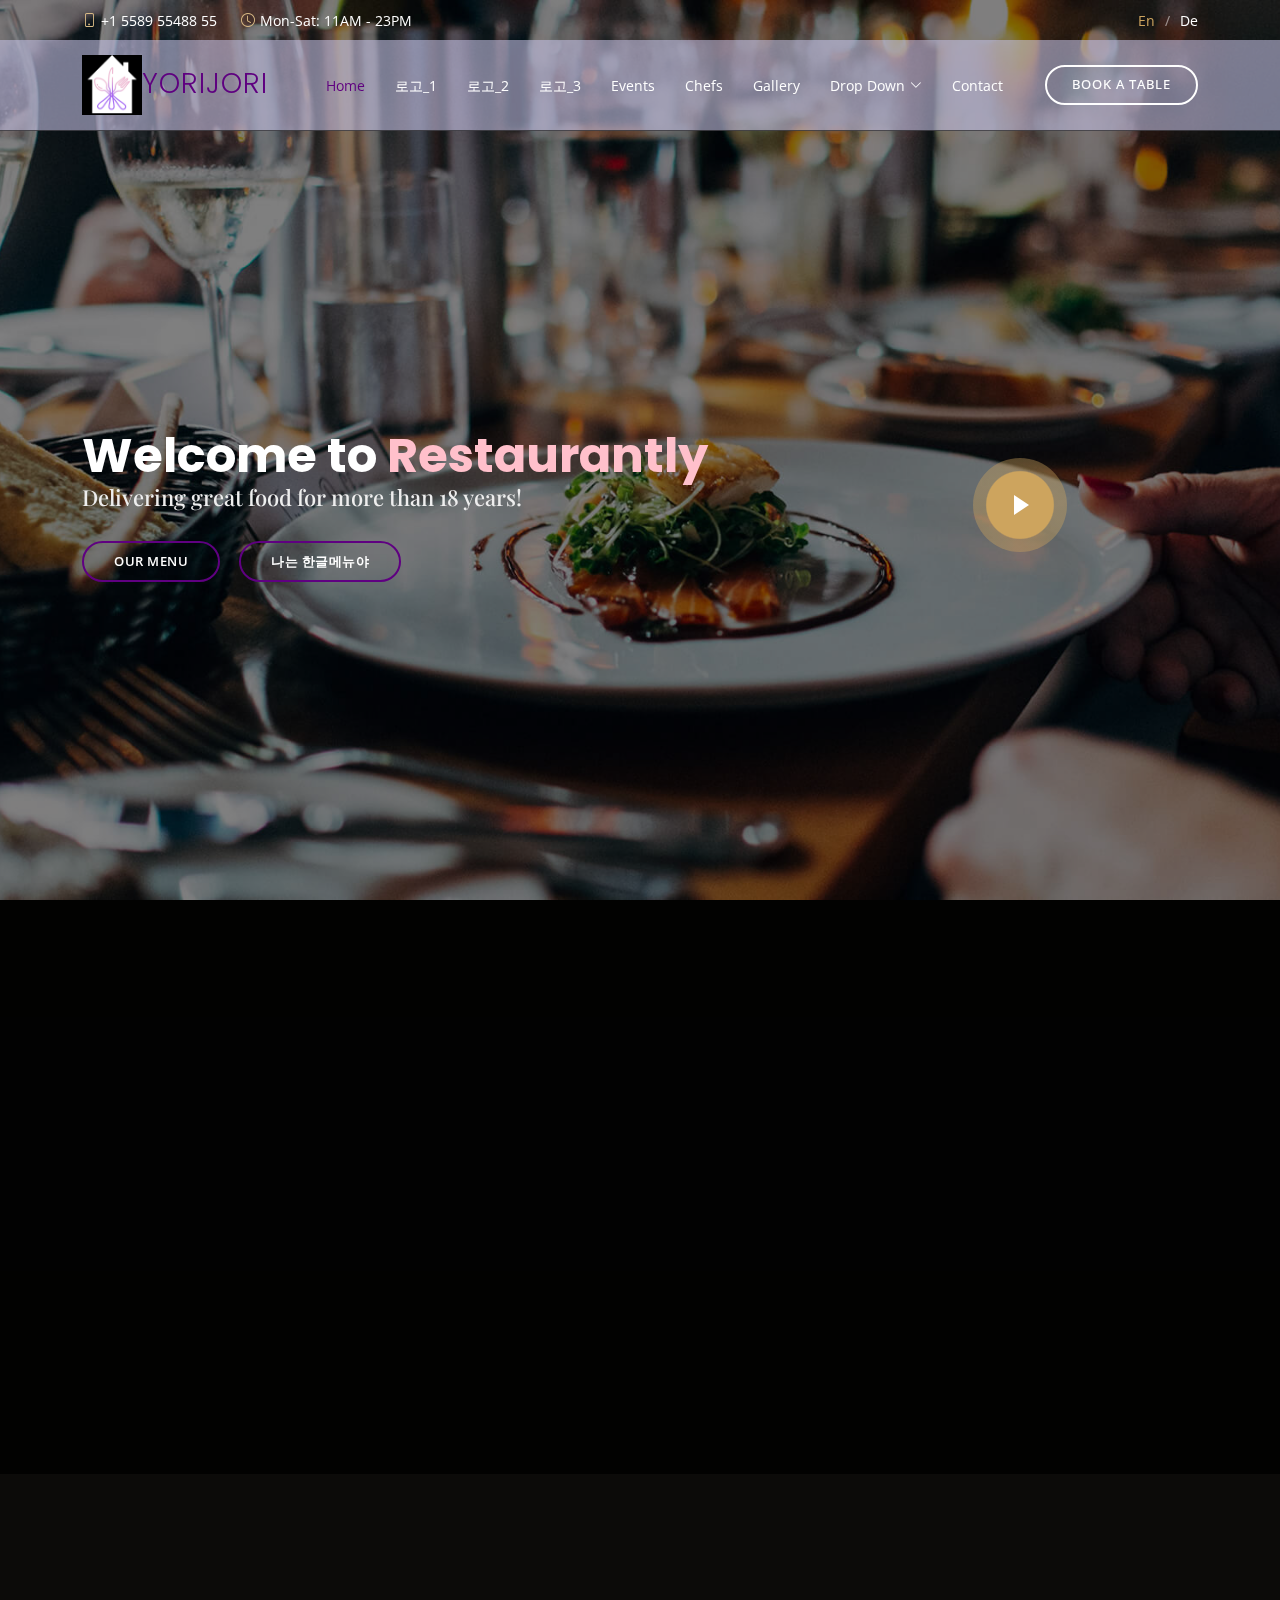
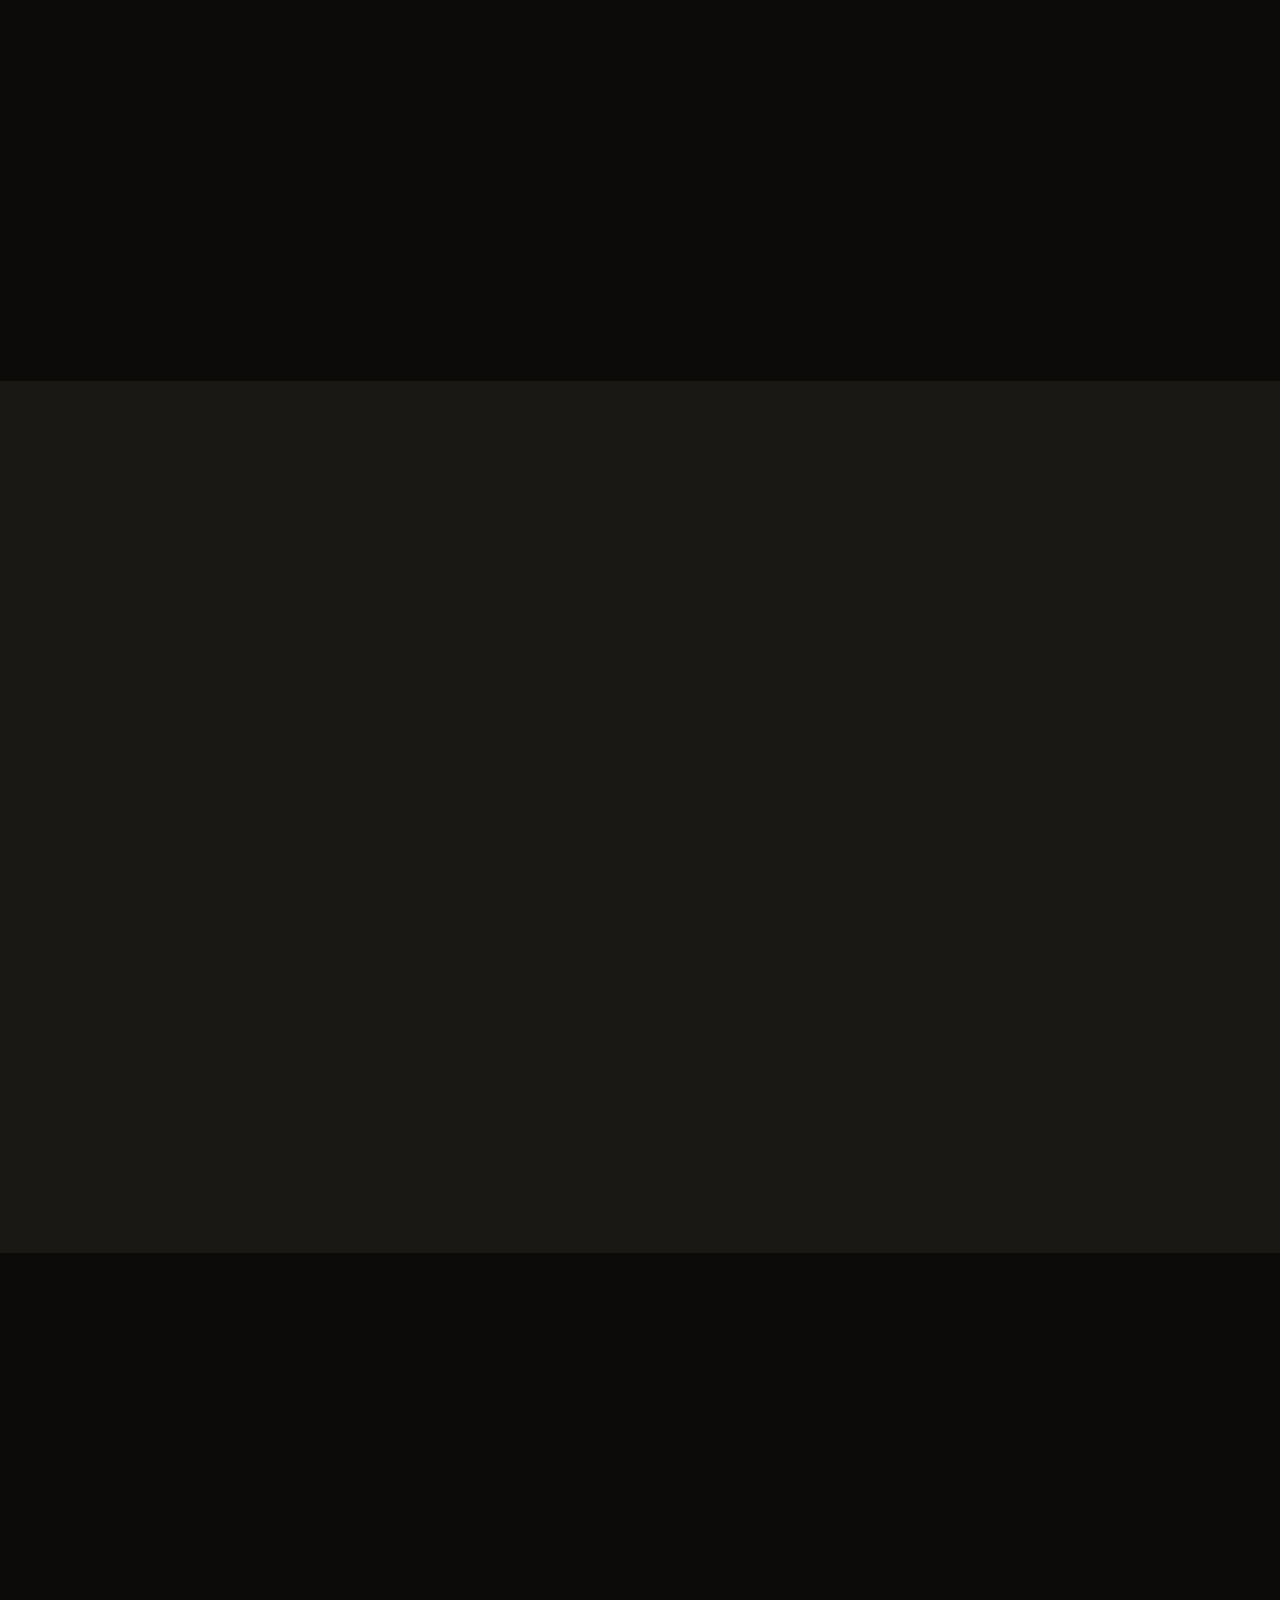
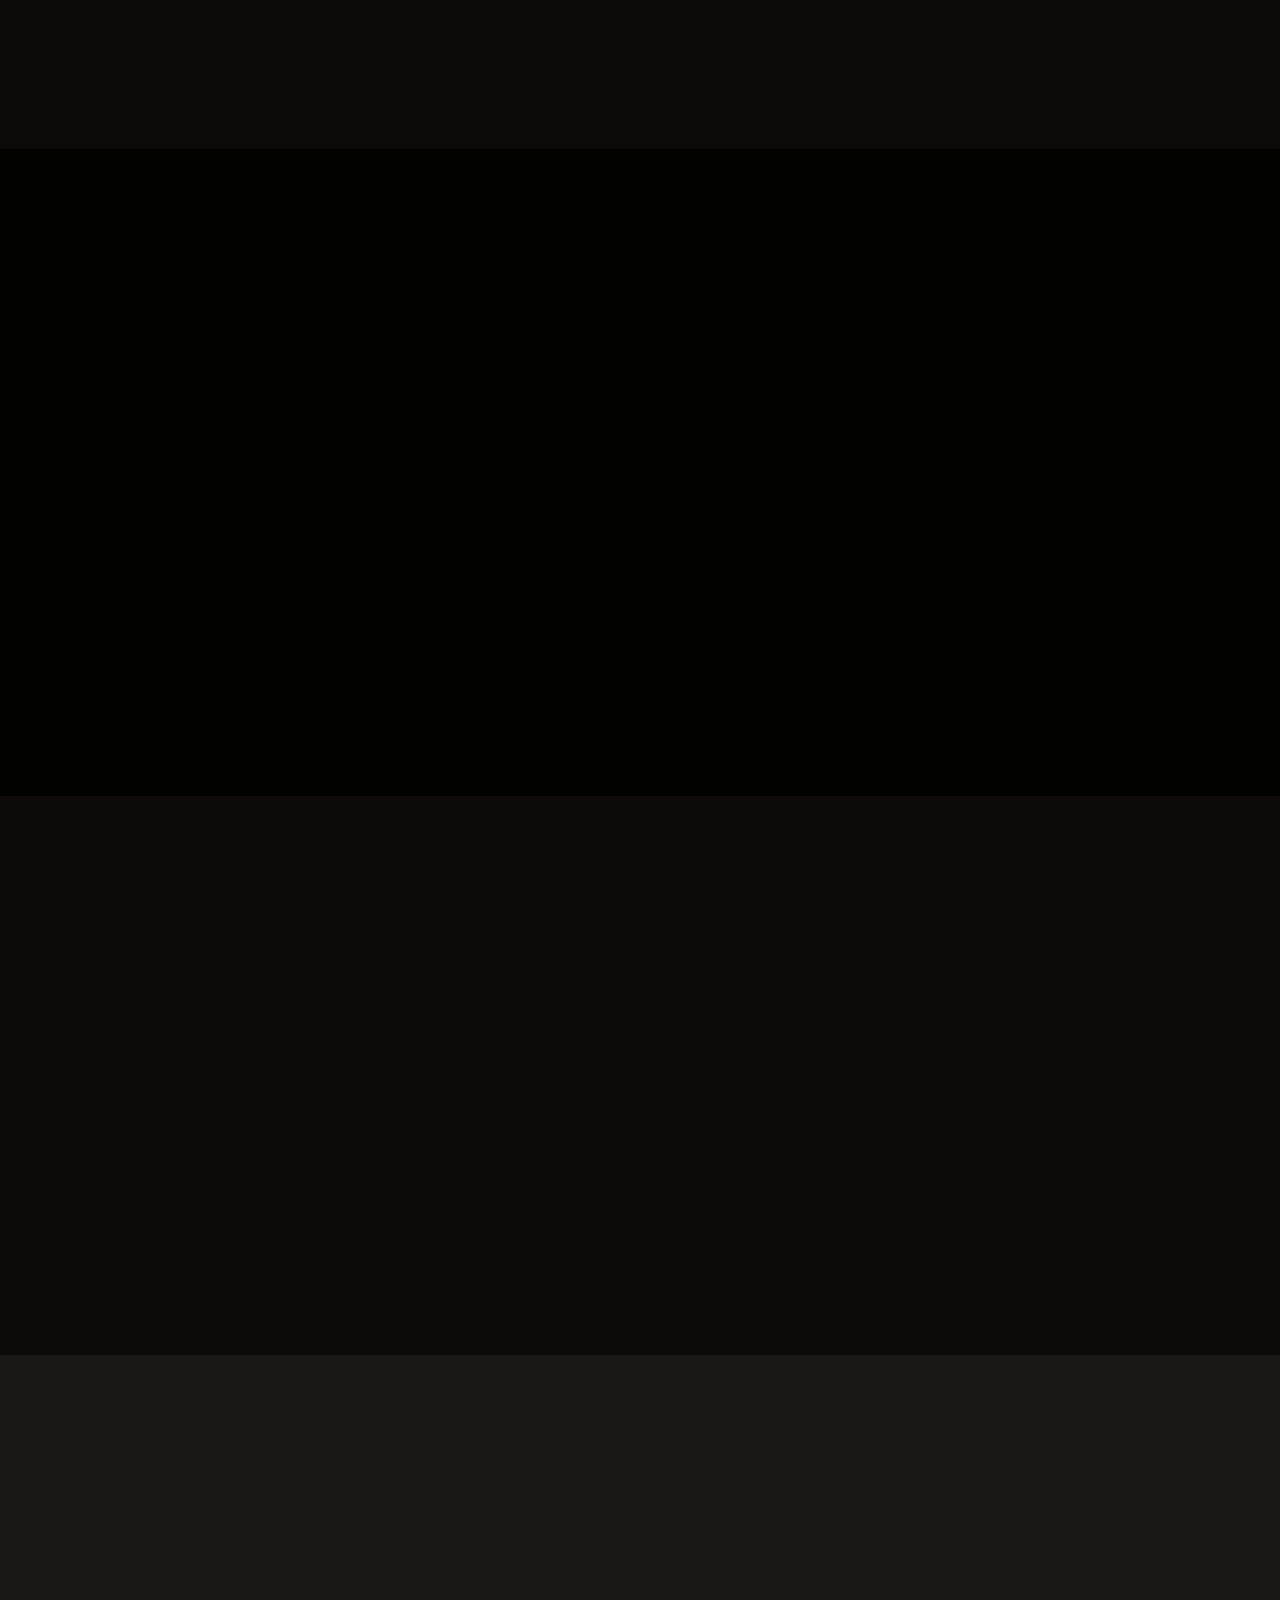
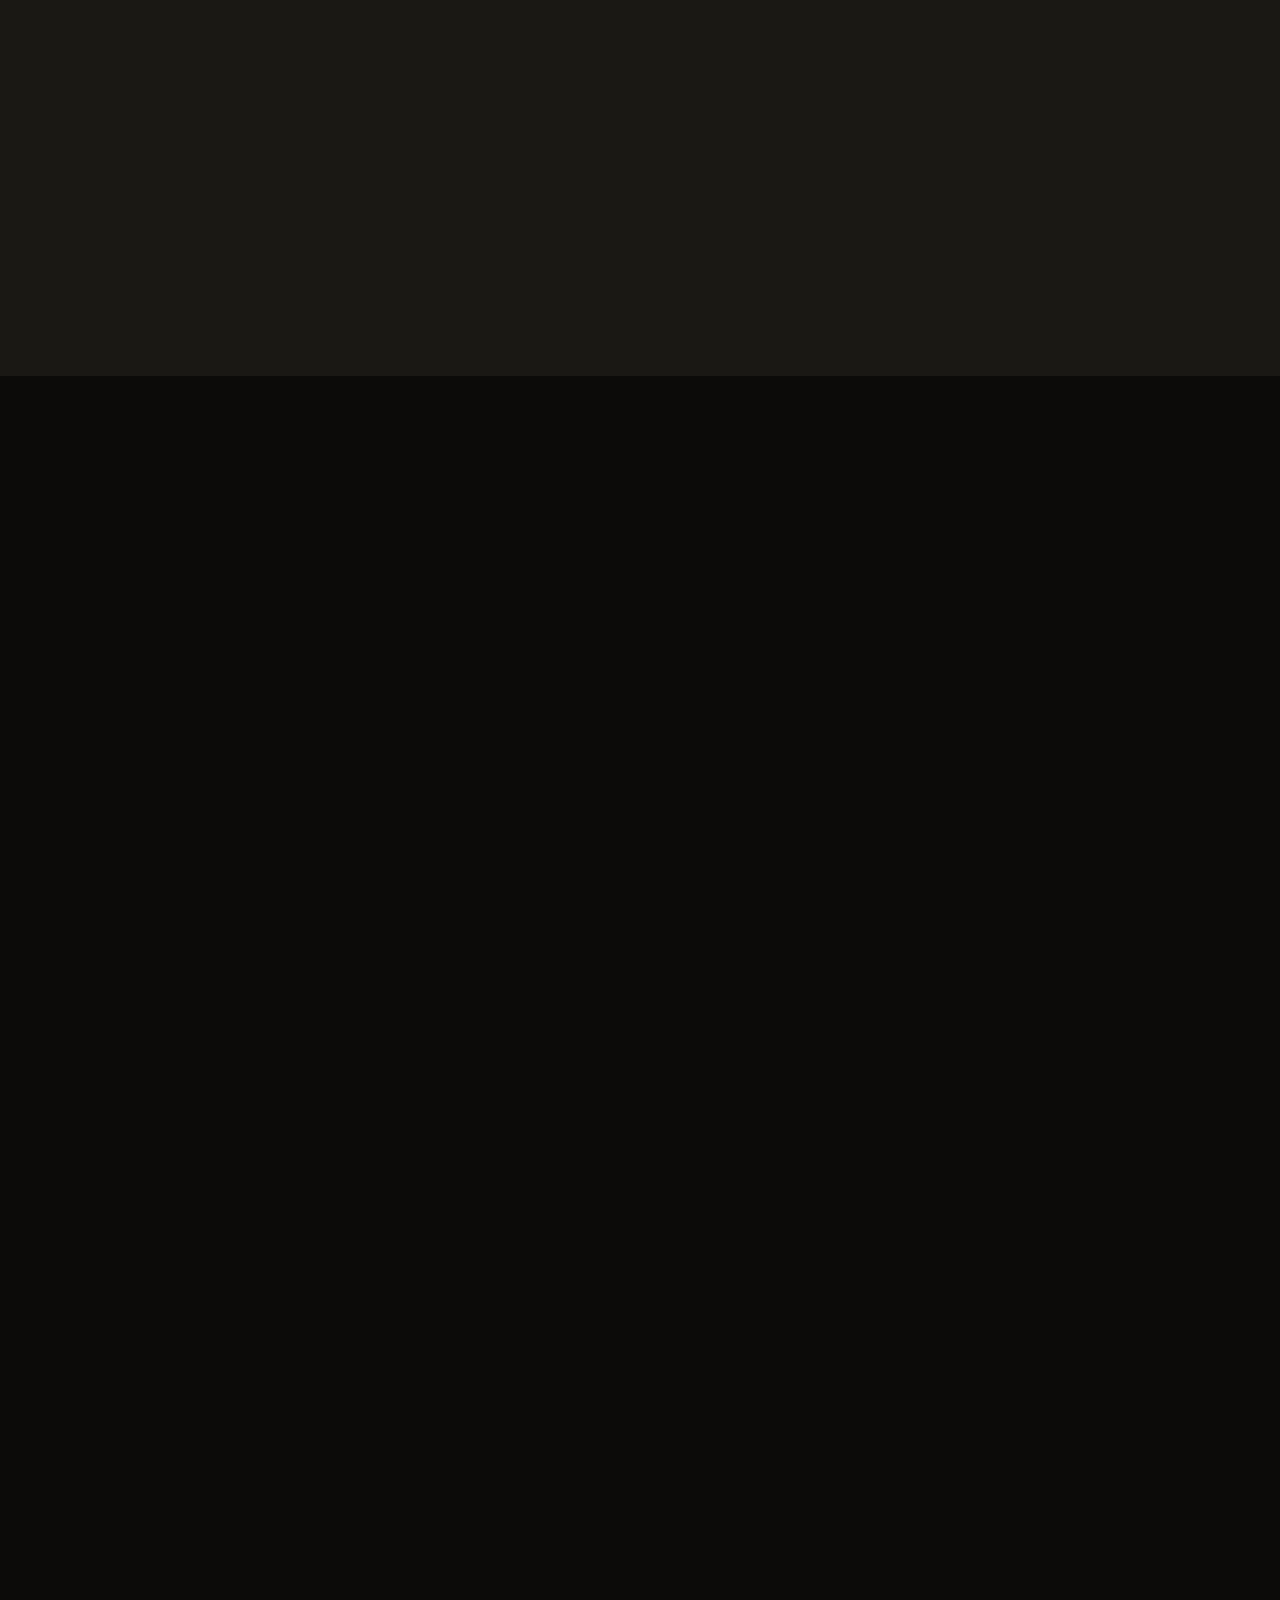
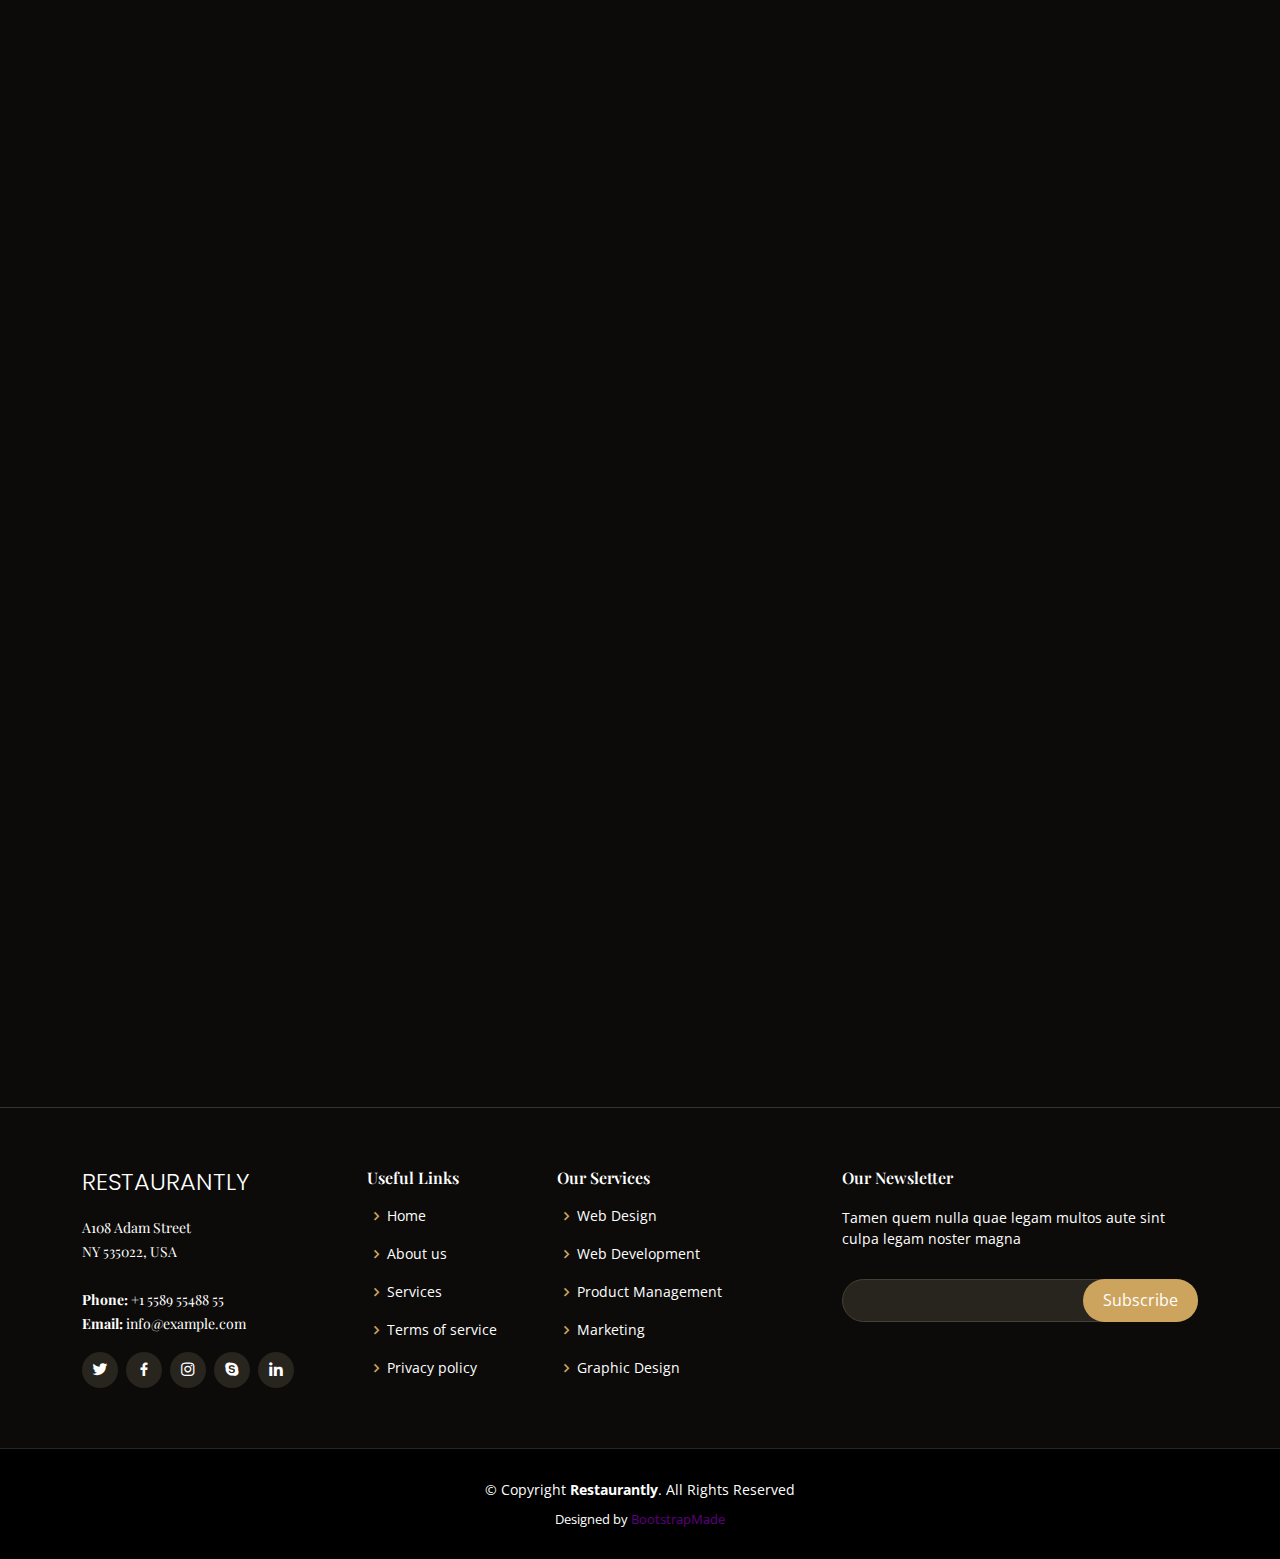
==== logo_1.html @ 39491f39 "logotest" ====
<!DOCTYPE html>
<html lang="en">

<head>
  <meta charset="utf-8">
  <meta content="width=device-width, initial-scale=1.0" name="viewport">

  <title>YORIJORI</title>
  <meta content="" name="description">
  <meta content="" name="keywords">

  <!-- Favicons -->
  <link href="assets/img/favicon.png" rel="icon">
  <link href="assets/img/apple-touch-icon.png" rel="apple-touch-icon">

  <!-- Google Fonts -->
  <link href="https://fonts.googleapis.com/css?family=Open+Sans:300,300i,400,400i,600,600i,700,700i|Playfair+Display:ital,wght@0,400;0,500;0,600;0,700;1,400;1,500;1,600;1,700|Poppins:300,300i,400,400i,500,500i,600,600i,700,700i" rel="stylesheet">

  <!-- Vendor CSS Files -->
  <link href="assets/vendor/animate.css/animate.min.css" rel="stylesheet">
  <link href="assets/vendor/aos/aos.css" rel="stylesheet">
  <link href="assets/vendor/bootstrap/css/bootstrap.min.css" rel="stylesheet">
  <link href="assets/vendor/bootstrap-icons/bootstrap-icons.css" rel="stylesheet">
  <link href="assets/vendor/boxicons/css/boxicons.min.css" rel="stylesheet">
  <link href="assets/vendor/glightbox/css/glightbox.min.css" rel="stylesheet">
  <link href="assets/vendor/swiper/swiper-bundle.min.css" rel="stylesheet">

  <!-- Template Main CSS File -->
  <link href="assets/css/style.css" rel="stylesheet">

  <!-- =======================================================
  * Template Name: Restaurantly - v3.7.0
  * Template URL: https://bootstrapmade.com/restaurantly-restaurant-template/
  * Author: BootstrapMade.com
  * License: https://bootstrapmade.com/license/
  ======================================================== -->
</head>

<body>

  <!-- ======= Top Bar ======= -->
  <div id="topbar" class="d-flex align-items-center fixed-top">
    <div class="container d-flex justify-content-center justify-content-md-between">

      <div class="contact-info d-flex align-items-center">
        <i class="bi bi-phone d-flex align-items-center"><span>+1 5589 55488 55</span></i>
        <i class="bi bi-clock d-flex align-items-center ms-4"><span> Mon-Sat: 11AM - 23PM</span></i>
      </div>

      <div class="languages d-none d-md-flex align-items-center">
        <ul>
          <li>En</li>
          <li><a href="#">De</a></li>
        </ul>
      </div>
    </div>
  </div>

  <!-- ======= Header ======= -->
  <header id="header" class="fixed-top d-flex align-items-cente">
    <div class="container-fluid container-xl d-flex align-items-center justify-content-lg-between">

      <!--<h1 class="logo me-auto me-lg-0"><a href="index.html"><img src="./assets/img/logo.png"  width="60px" height="60px"></a></h1>-->
      <!-- Uncomment below if you prefer to use an image logo -->

      <a href="index.html" class="logo me-auto me-lg-0"><img src="assets/img/logo_1.png" alt="" class="img-fluid" width="60px" height="60px">YORIJORI</a>

      <nav id="navbar" class="navbar order-last order-lg-0">
        <ul>
          <li><a class="nav-link scrollto active" href="#hero">Home</a></li>
          <li><a class="nav-link scrollto" href="./logo_1.html">로고_1</a></li>
          <li><a class="nav-link scrollto" href="./logo_2.html">로고_2</a></li>
          <li><a class="nav-link scrollto" href="./logo_3.html">로고_3</a></li>
          <li><a class="nav-link scrollto" href="#events">Events</a></li>
          <li><a class="nav-link scrollto" href="#chefs">Chefs</a></li>
          <li><a class="nav-link scrollto" href="#gallery">Gallery</a></li>
          <li class="dropdown"><a href="#"><span>Drop Down</span> <i class="bi bi-chevron-down"></i></a>
            <ul>
              <li><a href="#">Drop Down 1</a></li>
              <li class="dropdown"><a href="#"><span>Deep Drop Down</span> <i class="bi bi-chevron-right"></i></a>
                <ul>
                  <li><a href="#">Deep Drop Down 1</a></li>
                  <li><a href="#">Deep Drop Down 2</a></li>
                  <li><a href="#">Deep Drop Down 3</a></li>
                  <li><a href="#">Deep Drop Down 4</a></li>
                  <li><a href="#">Deep Drop Down 5</a></li>
                </ul>
              </li>
              <li><a href="#">Drop Down 2</a></li>
              <li><a href="#">Drop Down 3</a></li>
              <li><a href="#">Drop Down 4</a></li>
            </ul>
          </li>
          <li><a class="nav-link scrollto" href="#contact">Contact</a></li>
        </ul>
        <i class="bi bi-list mobile-nav-toggle"></i>
      </nav><!-- .navbar -->
      <a href="#book-a-table" class="book-a-table-btn scrollto d-none d-lg-flex">Book a table</a>

    </div>
  </header><!-- End Header -->

  <!-- ======= Hero Section ======= -->
  <section id="hero" class="d-flex align-items-center">
    <div class="container position-relative text-center text-lg-start" data-aos="zoom-in" data-aos-delay="100">
      <div class="row">
        <div class="col-lg-8">
          <h1>Welcome to <span>Restaurantly</span></h1>
          <h2>Delivering great food for more than 18 years!</h2>

          <div class="btns">
            <a href="#menu" class="btn-menu animated fadeInUp scrollto">Our Menu</a>
            <a href="#book-a-table" class="btn-book animated fadeInUp scrollto">나는 한글메뉴야</a>
          </div>
        </div>
        <div class="col-lg-4 d-flex align-items-center justify-content-center position-relative" data-aos="zoom-in" data-aos-delay="200">
          <a href="https://www.youtube.com/watch?v=u6BOC7CDUTQ" class="glightbox play-btn"></a>
        </div>

      </div>
    </div>
  </section><!-- End Hero -->

  <main id="main">

    <!-- ======= About Section ======= -->
    <section id="about" class="about">
      <div class="container" data-aos="fade-up">

        <div class="row">
          <div class="col-lg-6 order-1 order-lg-2" data-aos="zoom-in" data-aos-delay="100">
            <div class="about-img">
              <img src="assets/img/about.jpg" alt="">
            </div>
          </div>
          <div class="col-lg-6 pt-4 pt-lg-0 order-2 order-lg-1 content">
            <h3>Voluptatem dignissimos provident quasi corporis voluptates sit assumenda.</h3>
            <p class="fst-italic">
              Lorem ipsum dolor sit amet, consectetur adipiscing elit, sed do eiusmod tempor incididunt ut labore et dolore
              magna aliqua.
            </p>
            <ul>
              <li><i class="bi bi-check-circle"></i> Ullamco laboris nisi ut aliquip ex ea commodo consequat.</li>
              <li><i class="bi bi-check-circle"></i> Duis aute irure dolor in reprehenderit in voluptate velit.</li>
              <li><i class="bi bi-check-circle"></i> Ullamco laboris nisi ut aliquip ex ea commodo consequat. Duis aute irure dolor in reprehenderit in voluptate trideta storacalaperda mastiro dolore eu fugiat nulla pariatur.</li>
            </ul>
            <p>
              Ullamco laboris nisi ut aliquip ex ea commodo consequat. Duis aute irure dolor in reprehenderit in voluptate
              velit esse cillum dolore eu fugiat nulla pariatur. Excepteur sint occaecat cupidatat non proident, sunt in
              culpa qui officia deserunt mollit anim id est laborum
            </p>
          </div>
        </div>

      </div>
    </section><!-- End About Section -->

    <!-- ======= Why Us Section ======= -->
    <section id="why-us" class="why-us">
      <div class="container" data-aos="fade-up">

        <div class="section-title">
          <h2>Why Us</h2>
          <p>Why Choose Our Restaurant</p>
        </div>

        <div class="row">

          <div class="col-lg-4">
            <div class="box" data-aos="zoom-in" data-aos-delay="100">
              <span>01</span>
              <h4>Lorem Ipsum</h4>
              <p>Ulamco laboris nisi ut aliquip ex ea commodo consequat. Et consectetur ducimus vero placeat</p>
            </div>
          </div>

          <div class="col-lg-4 mt-4 mt-lg-0">
            <div class="box" data-aos="zoom-in" data-aos-delay="200">
              <span>02</span>
              <h4>Repellat Nihil</h4>
              <p>Dolorem est fugiat occaecati voluptate velit esse. Dicta veritatis dolor quod et vel dire leno para dest</p>
            </div>
          </div>

          <div class="col-lg-4 mt-4 mt-lg-0">
            <div class="box" data-aos="zoom-in" data-aos-delay="300">
              <span>03</span>
              <h4> Ad ad velit qui</h4>
              <p>Molestiae officiis omnis illo asperiores. Aut doloribus vitae sunt debitis quo vel nam quis</p>
            </div>
          </div>

        </div>

      </div>
    </section><!-- End Why Us Section -->

    <!-- ======= Menu Section ======= -->
    <section id="menu" class="menu section-bg">
      <div class="container" data-aos="fade-up">

        <div class="section-title">
          <h2>Menu</h2>
          <p>Check Our Tasty Menu</p>
        </div>

        <div class="row" data-aos="fade-up" data-aos-delay="100">
          <div class="col-lg-12 d-flex justify-content-center">
            <ul id="menu-flters">
              <li data-filter="*" class="filter-active">All</li>
              <li data-filter=".filter-starters">Starters</li>
              <li data-filter=".filter-salads">Salads</li>
              <li data-filter=".filter-specialty">Specialty</li>
            </ul>
          </div>
        </div>

        <div class="row menu-container" data-aos="fade-up" data-aos-delay="200">

          <div class="col-lg-6 menu-item filter-starters">
            <img src="assets/img/menu/lobster-bisque.jpg" class="menu-img" alt="">
            <div class="menu-content">
              <a href="#">Lobster Bisque</a><span>$5.95</span>
            </div>
            <div class="menu-ingredients">
              Lorem, deren, trataro, filede, nerada
            </div>
          </div>

          <div class="col-lg-6 menu-item filter-specialty">
            <img src="assets/img/menu/bread-barrel.jpg" class="menu-img" alt="">
            <div class="menu-content">
              <a href="#">Bread Barrel</a><span>$6.95</span>
            </div>
            <div class="menu-ingredients">
              Lorem, deren, trataro, filede, nerada
            </div>
          </div>

          <div class="col-lg-6 menu-item filter-starters">
            <img src="assets/img/menu/cake.jpg" class="menu-img" alt="">
            <div class="menu-content">
              <a href="#">Crab Cake</a><span>$7.95</span>
            </div>
            <div class="menu-ingredients">
              A delicate crab cake served on a toasted roll with lettuce and tartar sauce
            </div>
          </div>

          <div class="col-lg-6 menu-item filter-salads">
            <img src="assets/img/menu/caesar.jpg" class="menu-img" alt="">
            <div class="menu-content">
              <a href="#">Caesar Selections</a><span>$8.95</span>
            </div>
            <div class="menu-ingredients">
              Lorem, deren, trataro, filede, nerada
            </div>
          </div>

          <div class="col-lg-6 menu-item filter-specialty">
            <img src="assets/img/menu/tuscan-grilled.jpg" class="menu-img" alt="">
            <div class="menu-content">
              <a href="#">Tuscan Grilled</a><span>$9.95</span>
            </div>
            <div class="menu-ingredients">
              Grilled chicken with provolone, artichoke hearts, and roasted red pesto
            </div>
          </div>

          <div class="col-lg-6 menu-item filter-starters">
            <img src="assets/img/menu/mozzarella.jpg" class="menu-img" alt="">
            <div class="menu-content">
              <a href="#">Mozzarella Stick</a><span>$4.95</span>
            </div>
            <div class="menu-ingredients">
              Lorem, deren, trataro, filede, nerada
            </div>
          </div>

          <div class="col-lg-6 menu-item filter-salads">
            <img src="assets/img/menu/greek-salad.jpg" class="menu-img" alt="">
            <div class="menu-content">
              <a href="#">Greek Salad</a><span>$9.95</span>
            </div>
            <div class="menu-ingredients">
              Fresh spinach, crisp romaine, tomatoes, and Greek olives
            </div>
          </div>

          <div class="col-lg-6 menu-item filter-salads">
            <img src="assets/img/menu/spinach-salad.jpg" class="menu-img" alt="">
            <div class="menu-content">
              <a href="#">Spinach Salad</a><span>$9.95</span>
            </div>
            <div class="menu-ingredients">
              Fresh spinach with mushrooms, hard boiled egg, and warm bacon vinaigrette
            </div>
          </div>

          <div class="col-lg-6 menu-item filter-specialty">
            <img src="assets/img/menu/lobster-roll.jpg" class="menu-img" alt="">
            <div class="menu-content">
              <a href="#">Lobster Roll</a><span>$12.95</span>
            </div>
            <div class="menu-ingredients">
              Plump lobster meat, mayo and crisp lettuce on a toasted bulky roll
            </div>
          </div>

        </div>

      </div>
    </section><!-- End Menu Section -->

    <!-- ======= Specials Section ======= -->
    <section id="specials" class="specials">
      <div class="container" data-aos="fade-up">

        <div class="section-title">
          <h2>Specials</h2>
          <p>Check Our Specials</p>
        </div>

        <div class="row" data-aos="fade-up" data-aos-delay="100">
          <div class="col-lg-3">
            <ul class="nav nav-tabs flex-column">
              <li class="nav-item">
                <a class="nav-link active show" data-bs-toggle="tab" href="#tab-1">Modi sit est</a>
              </li>
              <li class="nav-item">
                <a class="nav-link" data-bs-toggle="tab" href="#tab-2">Unde praesentium sed</a>
              </li>
              <li class="nav-item">
                <a class="nav-link" data-bs-toggle="tab" href="#tab-3">Pariatur explicabo vel</a>
              </li>
              <li class="nav-item">
                <a class="nav-link" data-bs-toggle="tab" href="#tab-4">Nostrum qui quasi</a>
              </li>
              <li class="nav-item">
                <a class="nav-link" data-bs-toggle="tab" href="#tab-5">Iusto ut expedita aut</a>
              </li>
            </ul>
          </div>
          <div class="col-lg-9 mt-4 mt-lg-0">
            <div class="tab-content">
              <div class="tab-pane active show" id="tab-1">
                <div class="row">
                  <div class="col-lg-8 details order-2 order-lg-1">
                    <h3>Architecto ut aperiam autem id</h3>
                    <p class="fst-italic">Qui laudantium consequatur laborum sit qui ad sapiente dila parde sonata raqer a videna mareta paulona marka</p>
                    <p>Et nobis maiores eius. Voluptatibus ut enim blanditiis atque harum sint. Laborum eos ipsum ipsa odit magni. Incidunt hic ut molestiae aut qui. Est repellat minima eveniet eius et quis magni nihil. Consequatur dolorem quaerat quos qui similique accusamus nostrum rem vero</p>
                  </div>
                  <div class="col-lg-4 text-center order-1 order-lg-2">
                    <img src="assets/img/specials-1.png" alt="" class="img-fluid">
                  </div>
                </div>
              </div>
              <div class="tab-pane" id="tab-2">
                <div class="row">
                  <div class="col-lg-8 details order-2 order-lg-1">
                    <h3>Et blanditiis nemo veritatis excepturi</h3>
                    <p class="fst-italic">Qui laudantium consequatur laborum sit qui ad sapiente dila parde sonata raqer a videna mareta paulona marka</p>
                    <p>Ea ipsum voluptatem consequatur quis est. Illum error ullam omnis quia et reiciendis sunt sunt est. Non aliquid repellendus itaque accusamus eius et velit ipsa voluptates. Optio nesciunt eaque beatae accusamus lerode pakto madirna desera vafle de nideran pal</p>
                  </div>
                  <div class="col-lg-4 text-center order-1 order-lg-2">
                    <img src="assets/img/specials-2.png" alt="" class="img-fluid">
                  </div>
                </div>
              </div>
              <div class="tab-pane" id="tab-3">
                <div class="row">
                  <div class="col-lg-8 details order-2 order-lg-1">
                    <h3>Impedit facilis occaecati odio neque aperiam sit</h3>
                    <p class="fst-italic">Eos voluptatibus quo. Odio similique illum id quidem non enim fuga. Qui natus non sunt dicta dolor et. In asperiores velit quaerat perferendis aut</p>
                    <p>Iure officiis odit rerum. Harum sequi eum illum corrupti culpa veritatis quisquam. Neque necessitatibus illo rerum eum ut. Commodi ipsam minima molestiae sed laboriosam a iste odio. Earum odit nesciunt fugiat sit ullam. Soluta et harum voluptatem optio quae</p>
                  </div>
                  <div class="col-lg-4 text-center order-1 order-lg-2">
                    <img src="assets/img/specials-3.png" alt="" class="img-fluid">
                  </div>
                </div>
              </div>
              <div class="tab-pane" id="tab-4">
                <div class="row">
                  <div class="col-lg-8 details order-2 order-lg-1">
                    <h3>Fuga dolores inventore laboriosam ut est accusamus laboriosam dolore</h3>
                    <p class="fst-italic">Totam aperiam accusamus. Repellat consequuntur iure voluptas iure porro quis delectus</p>
                    <p>Eaque consequuntur consequuntur libero expedita in voluptas. Nostrum ipsam necessitatibus aliquam fugiat debitis quis velit. Eum ex maxime error in consequatur corporis atque. Eligendi asperiores sed qui veritatis aperiam quia a laborum inventore</p>
                  </div>
                  <div class="col-lg-4 text-center order-1 order-lg-2">
                    <img src="assets/img/specials-4.png" alt="" class="img-fluid">
                  </div>
                </div>
              </div>
              <div class="tab-pane" id="tab-5">
                <div class="row">
                  <div class="col-lg-8 details order-2 order-lg-1">
                    <h3>Est eveniet ipsam sindera pad rone matrelat sando reda</h3>
                    <p class="fst-italic">Omnis blanditiis saepe eos autem qui sunt debitis porro quia.</p>
                    <p>Exercitationem nostrum omnis. Ut reiciendis repudiandae minus. Omnis recusandae ut non quam ut quod eius qui. Ipsum quia odit vero atque qui quibusdam amet. Occaecati sed est sint aut vitae molestiae voluptate vel</p>
                  </div>
                  <div class="col-lg-4 text-center order-1 order-lg-2">
                    <img src="assets/img/specials-5.png" alt="" class="img-fluid">
                  </div>
                </div>
              </div>
            </div>
          </div>
        </div>

      </div>
    </section><!-- End Specials Section -->

    <!-- ======= Events Section ======= -->
    <section id="events" class="events">
      <div class="container" data-aos="fade-up">

        <div class="section-title">
          <h2>Events</h2>
          <p>Organize Your Events in our Restaurant</p>
        </div>

        <div class="events-slider swiper" data-aos="fade-up" data-aos-delay="100">
          <div class="swiper-wrapper">

            <div class="swiper-slide">
              <div class="row event-item">
                <div class="col-lg-6">
                  <img src="assets/img/event-birthday.jpg" class="img-fluid" alt="">
                </div>
                <div class="col-lg-6 pt-4 pt-lg-0 content">
                  <h3>Birthday Parties</h3>
                  <div class="price">
                    <p><span>$189</span></p>
                  </div>
                  <p class="fst-italic">
                    Lorem ipsum dolor sit amet, consectetur adipiscing elit, sed do eiusmod tempor incididunt ut labore et dolore
                    magna aliqua.
                  </p>
                  <ul>
                    <li><i class="bi bi-check-circled"></i> Ullamco laboris nisi ut aliquip ex ea commodo consequat.</li>
                    <li><i class="bi bi-check-circled"></i> Duis aute irure dolor in reprehenderit in voluptate velit.</li>
                    <li><i class="bi bi-check-circled"></i> Ullamco laboris nisi ut aliquip ex ea commodo consequat.</li>
                  </ul>
                  <p>
                    Ullamco laboris nisi ut aliquip ex ea commodo consequat. Duis aute irure dolor in reprehenderit in voluptate
                    velit esse cillum dolore eu fugiat nulla pariatur
                  </p>
                </div>
              </div>
            </div><!-- End testimonial item -->

            <div class="swiper-slide">
              <div class="row event-item">
                <div class="col-lg-6">
                  <img src="assets/img/event-private.jpg" class="img-fluid" alt="">
                </div>
                <div class="col-lg-6 pt-4 pt-lg-0 content">
                  <h3>Private Parties</h3>
                  <div class="price">
                    <p><span>$290</span></p>
                  </div>
                  <p class="fst-italic">
                    Lorem ipsum dolor sit amet, consectetur adipiscing elit, sed do eiusmod tempor incididunt ut labore et dolore
                    magna aliqua.
                  </p>
                  <ul>
                    <li><i class="bi bi-check-circled"></i> Ullamco laboris nisi ut aliquip ex ea commodo consequat.</li>
                    <li><i class="bi bi-check-circled"></i> Duis aute irure dolor in reprehenderit in voluptate velit.</li>
                    <li><i class="bi bi-check-circled"></i> Ullamco laboris nisi ut aliquip ex ea commodo consequat.</li>
                  </ul>
                  <p>
                    Ullamco laboris nisi ut aliquip ex ea commodo consequat. Duis aute irure dolor in reprehenderit in voluptate
                    velit esse cillum dolore eu fugiat nulla pariatur
                  </p>
                </div>
              </div>
            </div><!-- End testimonial item -->

            <div class="swiper-slide">
              <div class="row event-item">
                <div class="col-lg-6">
                  <img src="assets/img/event-custom.jpg" class="img-fluid" alt="">
                </div>
                <div class="col-lg-6 pt-4 pt-lg-0 content">
                  <h3>Custom Parties</h3>
                  <div class="price">
                    <p><span>$99</span></p>
                  </div>
                  <p class="fst-italic">
                    Lorem ipsum dolor sit amet, consectetur adipiscing elit, sed do eiusmod tempor incididunt ut labore et dolore
                    magna aliqua.
                  </p>
                  <ul>
                    <li><i class="bi bi-check-circled"></i> Ullamco laboris nisi ut aliquip ex ea commodo consequat.</li>
                    <li><i class="bi bi-check-circled"></i> Duis aute irure dolor in reprehenderit in voluptate velit.</li>
                    <li><i class="bi bi-check-circled"></i> Ullamco laboris nisi ut aliquip ex ea commodo consequat.</li>
                  </ul>
                  <p>
                    Ullamco laboris nisi ut aliquip ex ea commodo consequat. Duis aute irure dolor in reprehenderit in voluptate
                    velit esse cillum dolore eu fugiat nulla pariatur
                  </p>
                </div>
              </div>
            </div><!-- End testimonial item -->

          </div>
          <div class="swiper-pagination"></div>
        </div>

      </div>
    </section><!-- End Events Section -->

    <!-- ======= Book A Table Section ======= -->
    <section id="book-a-table" class="book-a-table">
      <div class="container" data-aos="fade-up">

        <div class="section-title">
          <h2>Reservation</h2>
          <p>Book a Table</p>
        </div>

        <form action="forms/book-a-table.php" method="post" role="form" class="php-email-form" data-aos="fade-up" data-aos-delay="100">
          <div class="row">
            <div class="col-lg-4 col-md-6 form-group">
              <input type="text" name="name" class="form-control" id="name" placeholder="Your Name" data-rule="minlen:4" data-msg="Please enter at least 4 chars">
              <div class="validate"></div>
            </div>
            <div class="col-lg-4 col-md-6 form-group mt-3 mt-md-0">
              <input type="email" class="form-control" name="email" id="email" placeholder="Your Email" data-rule="email" data-msg="Please enter a valid email">
              <div class="validate"></div>
            </div>
            <div class="col-lg-4 col-md-6 form-group mt-3 mt-md-0">
              <input type="text" class="form-control" name="phone" id="phone" placeholder="Your Phone" data-rule="minlen:4" data-msg="Please enter at least 4 chars">
              <div class="validate"></div>
            </div>
            <div class="col-lg-4 col-md-6 form-group mt-3">
              <input type="text" name="date" class="form-control" id="date" placeholder="Date" data-rule="minlen:4" data-msg="Please enter at least 4 chars">
              <div class="validate"></div>
            </div>
            <div class="col-lg-4 col-md-6 form-group mt-3">
              <input type="text" class="form-control" name="time" id="time" placeholder="Time" data-rule="minlen:4" data-msg="Please enter at least 4 chars">
              <div class="validate"></div>
            </div>
            <div class="col-lg-4 col-md-6 form-group mt-3">
              <input type="number" class="form-control" name="people" id="people" placeholder="# of people" data-rule="minlen:1" data-msg="Please enter at least 1 chars">
              <div class="validate"></div>
            </div>
          </div>
          <div class="form-group mt-3">
            <textarea class="form-control" name="message" rows="5" placeholder="Message"></textarea>
            <div class="validate"></div>
          </div>
          <div class="mb-3">
            <div class="loading">Loading</div>
            <div class="error-message"></div>
            <div class="sent-message">Your booking request was sent. We will call back or send an Email to confirm your reservation. Thank you!</div>
          </div>
          <div class="text-center"><button type="submit">Book a Table</button></div>
        </form>

      </div>
    </section><!-- End Book A Table Section -->

    <!-- ======= Testimonials Section ======= -->
    <section id="testimonials" class="testimonials section-bg">
      <div class="container" data-aos="fade-up">

        <div class="section-title">
          <h2>Testimonials</h2>
          <p>What they're saying about us</p>
        </div>

        <div class="testimonials-slider swiper" data-aos="fade-up" data-aos-delay="100">
          <div class="swiper-wrapper">

            <div class="swiper-slide">
              <div class="testimonial-item">
                <p>
                  <i class="bx bxs-quote-alt-left quote-icon-left"></i>
                  Proin iaculis purus consequat sem cure digni ssim donec porttitora entum suscipit rhoncus. Accusantium quam, ultricies eget id, aliquam eget nibh et. Maecen aliquam, risus at semper.
                  <i class="bx bxs-quote-alt-right quote-icon-right"></i>
                </p>
                <img src="assets/img/testimonials/testimonials-1.jpg" class="testimonial-img" alt="">
                <h3>Saul Goodman</h3>
                <h4>Ceo &amp; Founder</h4>
              </div>
            </div><!-- End testimonial item -->

            <div class="swiper-slide">
              <div class="testimonial-item">
                <p>
                  <i class="bx bxs-quote-alt-left quote-icon-left"></i>
                  Export tempor illum tamen malis malis eram quae irure esse labore quem cillum quid cillum eram malis quorum velit fore eram velit sunt aliqua noster fugiat irure amet legam anim culpa.
                  <i class="bx bxs-quote-alt-right quote-icon-right"></i>
                </p>
                <img src="assets/img/testimonials/testimonials-2.jpg" class="testimonial-img" alt="">
                <h3>Sara Wilsson</h3>
                <h4>Designer</h4>
              </div>
            </div><!-- End testimonial item -->

            <div class="swiper-slide">
              <div class="testimonial-item">
                <p>
                  <i class="bx bxs-quote-alt-left quote-icon-left"></i>
                  Enim nisi quem export duis labore cillum quae magna enim sint quorum nulla quem veniam duis minim tempor labore quem eram duis noster aute amet eram fore quis sint minim.
                  <i class="bx bxs-quote-alt-right quote-icon-right"></i>
                </p>
                <img src="assets/img/testimonials/testimonials-3.jpg" class="testimonial-img" alt="">
                <h3>Jena Karlis</h3>
                <h4>Store Owner</h4>
              </div>
            </div><!-- End testimonial item -->

            <div class="swiper-slide">
              <div class="testimonial-item">
                <p>
                  <i class="bx bxs-quote-alt-left quote-icon-left"></i>
                  Fugiat enim eram quae cillum dolore dolor amet nulla culpa multos export minim fugiat minim velit minim dolor enim duis veniam ipsum anim magna sunt elit fore quem dolore labore illum veniam.
                  <i class="bx bxs-quote-alt-right quote-icon-right"></i>
                </p>
                <img src="assets/img/testimonials/testimonials-4.jpg" class="testimonial-img" alt="">
                <h3>Matt Brandon</h3>
                <h4>Freelancer</h4>
              </div>
            </div><!-- End testimonial item -->

            <div class="swiper-slide">
              <div class="testimonial-item">
                <p>
                  <i class="bx bxs-quote-alt-left quote-icon-left"></i>
                  Quis quorum aliqua sint quem legam fore sunt eram irure aliqua veniam tempor noster veniam enim culpa labore duis sunt culpa nulla illum cillum fugiat legam esse veniam culpa fore nisi cillum quid.
                  <i class="bx bxs-quote-alt-right quote-icon-right"></i>
                </p>
                <img src="assets/img/testimonials/testimonials-5.jpg" class="testimonial-img" alt="">
                <h3>John Larson</h3>
                <h4>Entrepreneur</h4>
              </div>
            </div><!-- End testimonial item -->

          </div>
          <div class="swiper-pagination"></div>
        </div>

      </div>
    </section><!-- End Testimonials Section -->

    <!-- ======= Gallery Section ======= -->
    <section id="gallery" class="gallery">

      <div class="container" data-aos="fade-up">
        <div class="section-title">
          <h2>Gallery</h2>
          <p>Some photos from Our Restaurant</p>
        </div>
      </div>

      <div class="container-fluid" data-aos="fade-up" data-aos-delay="100">

        <div class="row g-0">

          <div class="col-lg-3 col-md-4">
            <div class="gallery-item">
              <a href="assets/img/gallery/gallery-1.jpg" class="gallery-lightbox" data-gall="gallery-item">
                <img src="assets/img/gallery/gallery-1.jpg" alt="" class="img-fluid">
              </a>
            </div>
          </div>

          <div class="col-lg-3 col-md-4">
            <div class="gallery-item">
              <a href="assets/img/gallery/gallery-2.jpg" class="gallery-lightbox" data-gall="gallery-item">
                <img src="assets/img/gallery/gallery-2.jpg" alt="" class="img-fluid">
              </a>
            </div>
          </div>

          <div class="col-lg-3 col-md-4">
            <div class="gallery-item">
              <a href="assets/img/gallery/gallery-3.jpg" class="gallery-lightbox" data-gall="gallery-item">
                <img src="assets/img/gallery/gallery-3.jpg" alt="" class="img-fluid">
              </a>
            </div>
          </div>

          <div class="col-lg-3 col-md-4">
            <div class="gallery-item">
              <a href="assets/img/gallery/gallery-4.jpg" class="gallery-lightbox" data-gall="gallery-item">
                <img src="assets/img/gallery/gallery-4.jpg" alt="" class="img-fluid">
              </a>
            </div>
          </div>

          <div class="col-lg-3 col-md-4">
            <div class="gallery-item">
              <a href="assets/img/gallery/gallery-5.jpg" class="gallery-lightbox" data-gall="gallery-item">
                <img src="assets/img/gallery/gallery-5.jpg" alt="" class="img-fluid">
              </a>
            </div>
          </div>

          <div class="col-lg-3 col-md-4">
            <div class="gallery-item">
              <a href="assets/img/gallery/gallery-6.jpg" class="gallery-lightbox" data-gall="gallery-item">
                <img src="assets/img/gallery/gallery-6.jpg" alt="" class="img-fluid">
              </a>
            </div>
          </div>

          <div class="col-lg-3 col-md-4">
            <div class="gallery-item">
              <a href="assets/img/gallery/gallery-7.jpg" class="gallery-lightbox" data-gall="gallery-item">
                <img src="assets/img/gallery/gallery-7.jpg" alt="" class="img-fluid">
              </a>
            </div>
          </div>

          <div class="col-lg-3 col-md-4">
            <div class="gallery-item">
              <a href="assets/img/gallery/gallery-8.jpg" class="gallery-lightbox" data-gall="gallery-item">
                <img src="assets/img/gallery/gallery-8.jpg" alt="" class="img-fluid">
              </a>
            </div>
          </div>

        </div>

      </div>
    </section><!-- End Gallery Section -->

    <!-- ======= Chefs Section ======= -->
    <section id="chefs" class="chefs">
      <div class="container" data-aos="fade-up">

        <div class="section-title">
          <h2>Chefs</h2>
          <p>Our Proffesional Chefs</p>
        </div>

        <div class="row">

          <div class="col-lg-4 col-md-6">
            <div class="member" data-aos="zoom-in" data-aos-delay="100">
              <img src="assets/img/chefs/chefs-1.jpg" class="img-fluid" alt="">
              <div class="member-info">
                <div class="member-info-content">
                  <h4>Walter White</h4>
                  <span>Master Chef</span>
                </div>
                <div class="social">
                  <a href=""><i class="bi bi-twitter"></i></a>
                  <a href=""><i class="bi bi-facebook"></i></a>
                  <a href=""><i class="bi bi-instagram"></i></a>
                  <a href=""><i class="bi bi-linkedin"></i></a>
                </div>
              </div>
            </div>
          </div>

          <div class="col-lg-4 col-md-6">
            <div class="member" data-aos="zoom-in" data-aos-delay="200">
              <img src="assets/img/chefs/chefs-2.jpg" class="img-fluid" alt="">
              <div class="member-info">
                <div class="member-info-content">
                  <h4>Sarah Jhonson</h4>
                  <span>Patissier</span>
                </div>
                <div class="social">
                  <a href=""><i class="bi bi-twitter"></i></a>
                  <a href=""><i class="bi bi-facebook"></i></a>
                  <a href=""><i class="bi bi-instagram"></i></a>
                  <a href=""><i class="bi bi-linkedin"></i></a>
                </div>
              </div>
            </div>
          </div>

          <div class="col-lg-4 col-md-6">
            <div class="member" data-aos="zoom-in" data-aos-delay="300">
              <img src="assets/img/chefs/chefs-3.jpg" class="img-fluid" alt="">
              <div class="member-info">
                <div class="member-info-content">
                  <h4>William Anderson</h4>
                  <span>Cook</span>
                </div>
                <div class="social">
                  <a href=""><i class="bi bi-twitter"></i></a>
                  <a href=""><i class="bi bi-facebook"></i></a>
                  <a href=""><i class="bi bi-instagram"></i></a>
                  <a href=""><i class="bi bi-linkedin"></i></a>
                </div>
              </div>
            </div>
          </div>

        </div>

      </div>
    </section><!-- End Chefs Section -->

    <!-- ======= Contact Section ======= -->
    <section id="contact" class="contact">
      <div class="container" data-aos="fade-up">

        <div class="section-title">
          <h2>Contact</h2>
          <p>Contact Us</p>
        </div>
      </div>

      <div data-aos="fade-up">
        <iframe style="border:0; width: 100%; height: 350px;" src="https://www.google.com/maps/embed?pb=!1m14!1m8!1m3!1d12097.433213460943!2d-74.0062269!3d40.7101282!3m2!1i1024!2i768!4f13.1!3m3!1m2!1s0x0%3A0xb89d1fe6bc499443!2sDowntown+Conference+Center!5e0!3m2!1smk!2sbg!4v1539943755621" frameborder="0" allowfullscreen></iframe>
      </div>

      <div class="container" data-aos="fade-up">

        <div class="row mt-5">

          <div class="col-lg-4">
            <div class="info">
              <div class="address">
                <i class="bi bi-geo-alt"></i>
                <h4>Location:</h4>
                <p>A108 Adam Street, New York, NY 535022</p>
              </div>

              <div class="open-hours">
                <i class="bi bi-clock"></i>
                <h4>Open Hours:</h4>
                <p>
                  Monday-Saturday:<br>
                  11:00 AM - 2300 PM
                </p>
              </div>

              <div class="email">
                <i class="bi bi-envelope"></i>
                <h4>Email:</h4>
                <p>info@example.com</p>
              </div>

              <div class="phone">
                <i class="bi bi-phone"></i>
                <h4>Call:</h4>
                <p>+1 5589 55488 55s</p>
              </div>

            </div>

          </div>

          <div class="col-lg-8 mt-5 mt-lg-0">

            <form action="forms/contact.php" method="post" role="form" class="php-email-form">
              <div class="row">
                <div class="col-md-6 form-group">
                  <input type="text" name="name" class="form-control" id="name" placeholder="Your Name" required>
                </div>
                <div class="col-md-6 form-group mt-3 mt-md-0">
                  <input type="email" class="form-control" name="email" id="email" placeholder="Your Email" required>
                </div>
              </div>
              <div class="form-group mt-3">
                <input type="text" class="form-control" name="subject" id="subject" placeholder="Subject" required>
              </div>
              <div class="form-group mt-3">
                <textarea class="form-control" name="message" rows="8" placeholder="Message" required></textarea>
              </div>
              <div class="my-3">
                <div class="loading">Loading</div>
                <div class="error-message"></div>
                <div class="sent-message">Your message has been sent. Thank you!</div>
              </div>
              <div class="text-center"><button type="submit">Send Message</button></div>
            </form>

          </div>

        </div>

      </div>
    </section><!-- End Contact Section -->

  </main><!-- End #main -->

  <!-- ======= Footer ======= -->
  <footer id="footer">
    <div class="footer-top">
      <div class="container">
        <div class="row">

          <div class="col-lg-3 col-md-6">
            <div class="footer-info">
              <h3>Restaurantly</h3>
              <p>
                A108 Adam Street <br>
                NY 535022, USA<br><br>
                <strong>Phone:</strong> +1 5589 55488 55<br>
                <strong>Email:</strong> info@example.com<br>
              </p>
              <div class="social-links mt-3">
                <a href="#" class="twitter"><i class="bx bxl-twitter"></i></a>
                <a href="#" class="facebook"><i class="bx bxl-facebook"></i></a>
                <a href="#" class="instagram"><i class="bx bxl-instagram"></i></a>
                <a href="#" class="google-plus"><i class="bx bxl-skype"></i></a>
                <a href="#" class="linkedin"><i class="bx bxl-linkedin"></i></a>
              </div>
            </div>
          </div>

          <div class="col-lg-2 col-md-6 footer-links">
            <h4>Useful Links</h4>
            <ul>
              <li><i class="bx bx-chevron-right"></i> <a href="#">Home</a></li>
              <li><i class="bx bx-chevron-right"></i> <a href="#">About us</a></li>
              <li><i class="bx bx-chevron-right"></i> <a href="#">Services</a></li>
              <li><i class="bx bx-chevron-right"></i> <a href="#">Terms of service</a></li>
              <li><i class="bx bx-chevron-right"></i> <a href="#">Privacy policy</a></li>
            </ul>
          </div>

          <div class="col-lg-3 col-md-6 footer-links">
            <h4>Our Services</h4>
            <ul>
              <li><i class="bx bx-chevron-right"></i> <a href="#">Web Design</a></li>
              <li><i class="bx bx-chevron-right"></i> <a href="#">Web Development</a></li>
              <li><i class="bx bx-chevron-right"></i> <a href="#">Product Management</a></li>
              <li><i class="bx bx-chevron-right"></i> <a href="#">Marketing</a></li>
              <li><i class="bx bx-chevron-right"></i> <a href="#">Graphic Design</a></li>
            </ul>
          </div>

          <div class="col-lg-4 col-md-6 footer-newsletter">
            <h4>Our Newsletter</h4>
            <p>Tamen quem nulla quae legam multos aute sint culpa legam noster magna</p>
            <form action="" method="post">
              <input type="email" name="email"><input type="submit" value="Subscribe">
            </form>

          </div>

        </div>
      </div>
    </div>

    <div class="container">
      <div class="copyright">
        &copy; Copyright <strong><span>Restaurantly</span></strong>. All Rights Reserved
      </div>
      <div class="credits">
        <!-- All the links in the footer should remain intact. -->
        <!-- You can delete the links only if you purchased the pro version. -->
        <!-- Licensing information: https://bootstrapmade.com/license/ -->
        <!-- Purchase the pro version with working PHP/AJAX contact form: https://bootstrapmade.com/restaurantly-restaurant-template/ -->
        Designed by <a href="https://bootstrapmade.com/">BootstrapMade</a>
      </div>
    </div>
  </footer><!-- End Footer -->

  <div id="preloader"></div>
  <a href="#" class="back-to-top d-flex align-items-center justify-content-center"><i class="bi bi-arrow-up-short"></i></a>

  <!-- Vendor JS Files -->
  <script src="assets/vendor/aos/aos.js"></script>
  <script src="assets/vendor/bootstrap/js/bootstrap.bundle.min.js"></script>
  <script src="assets/vendor/glightbox/js/glightbox.min.js"></script>
  <script src="assets/vendor/isotope-layout/isotope.pkgd.min.js"></script>
  <script src="assets/vendor/swiper/swiper-bundle.min.js"></script>
  <script src="assets/vendor/php-email-form/validate.js"></script>

  <!-- Template Main JS File -->
  <script src="assets/js/main.js"></script>

</body>

</html>
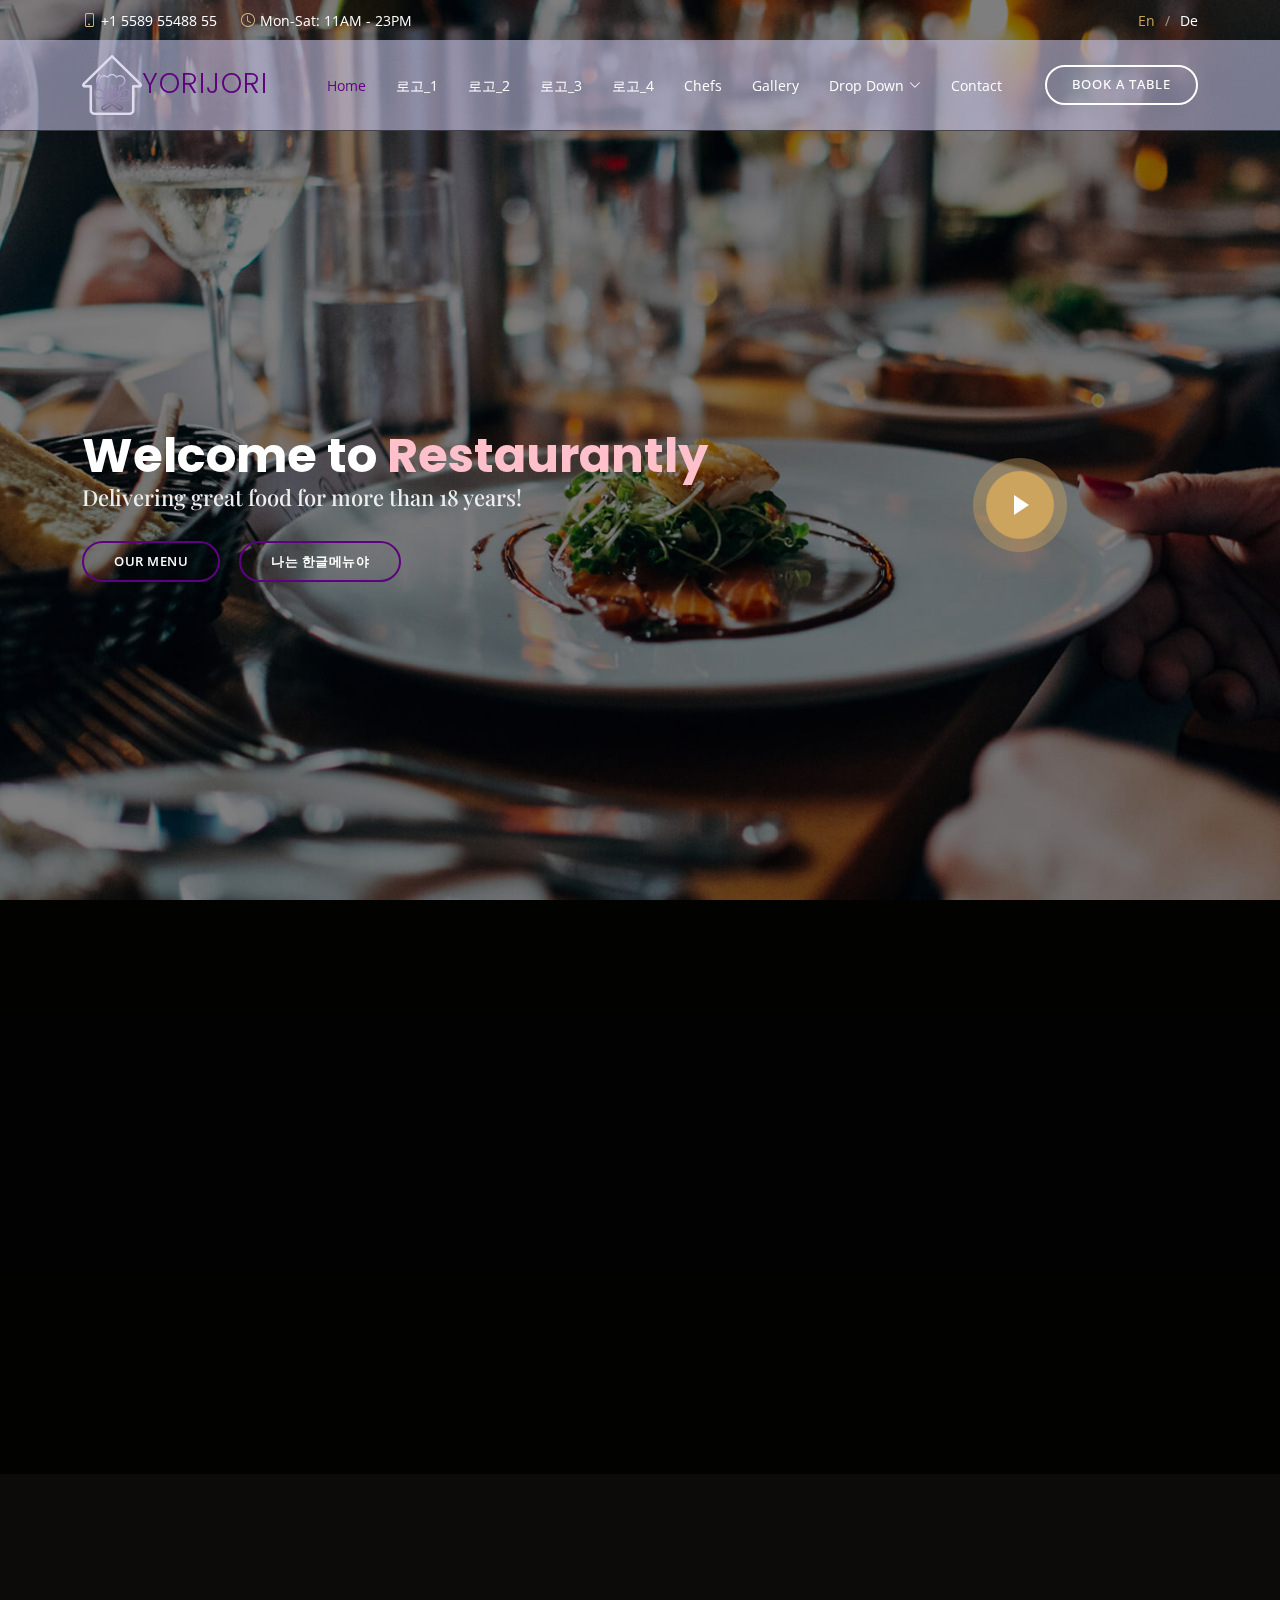
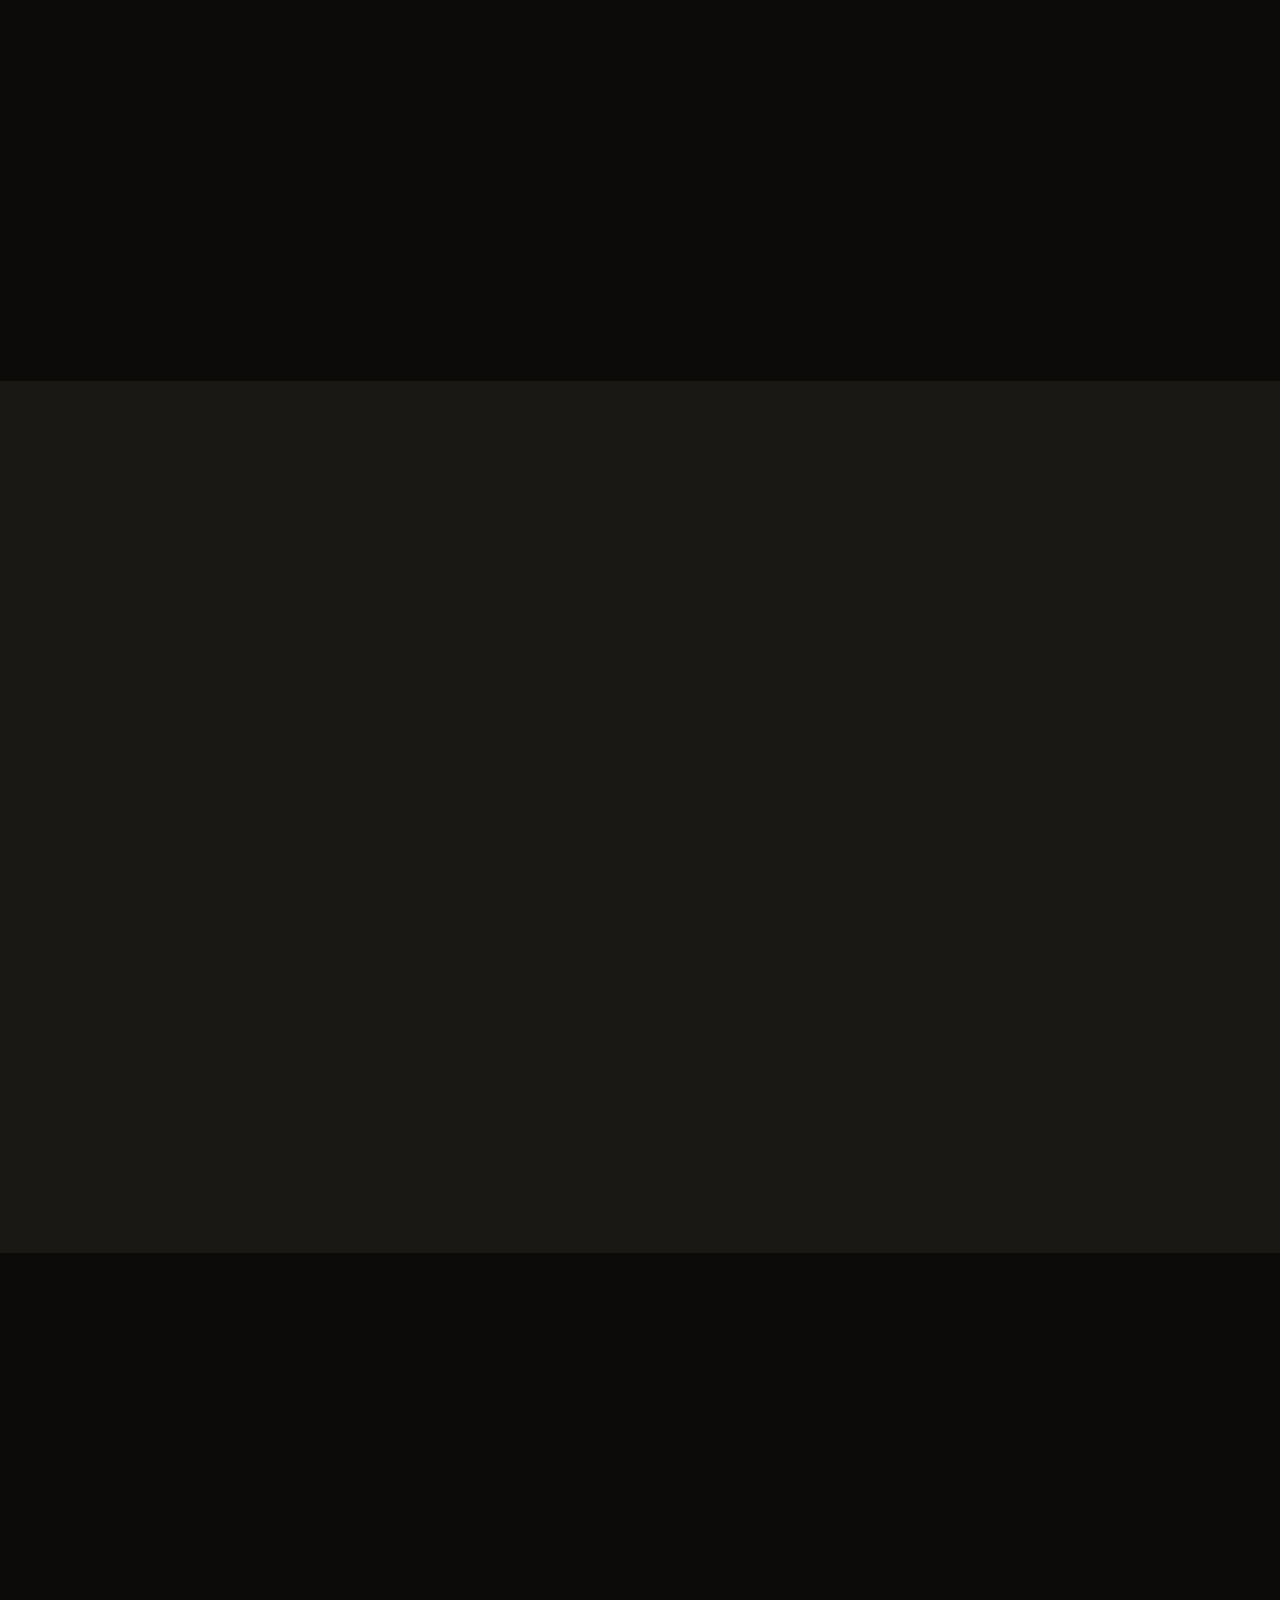
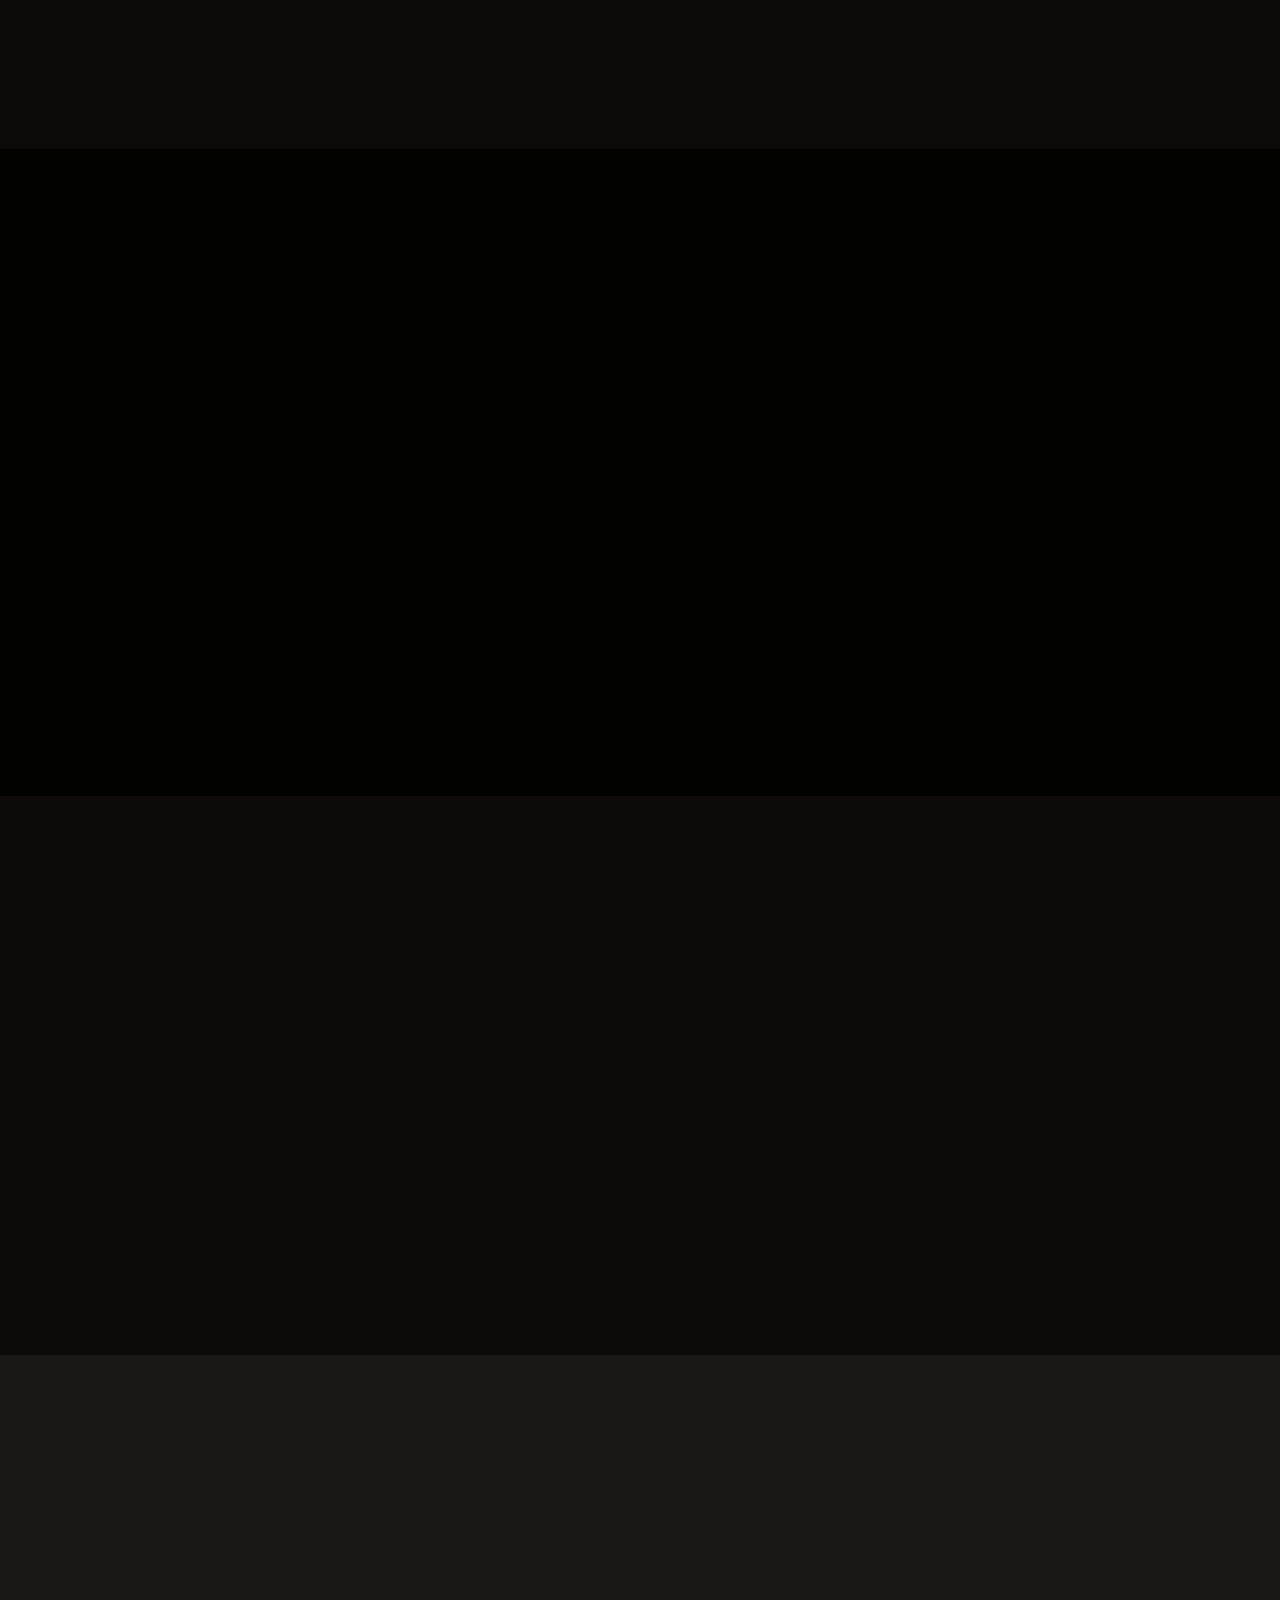
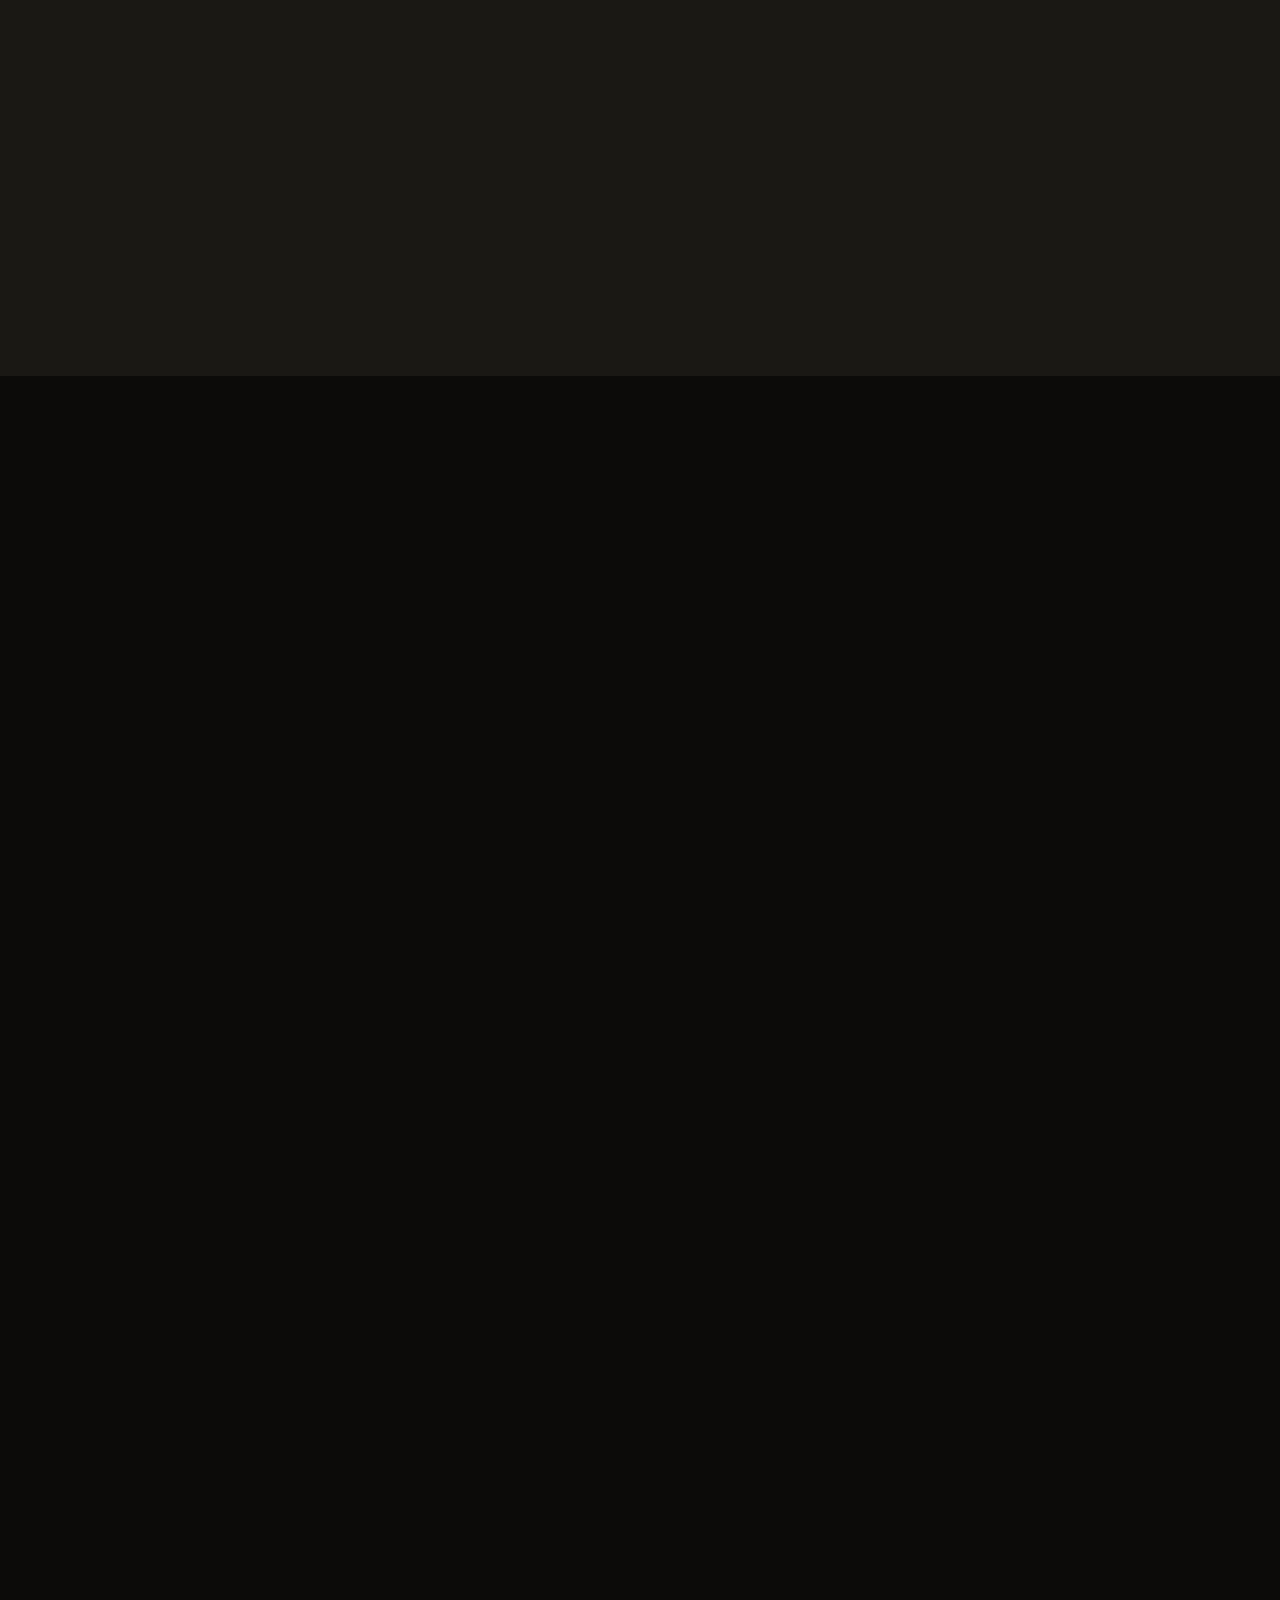
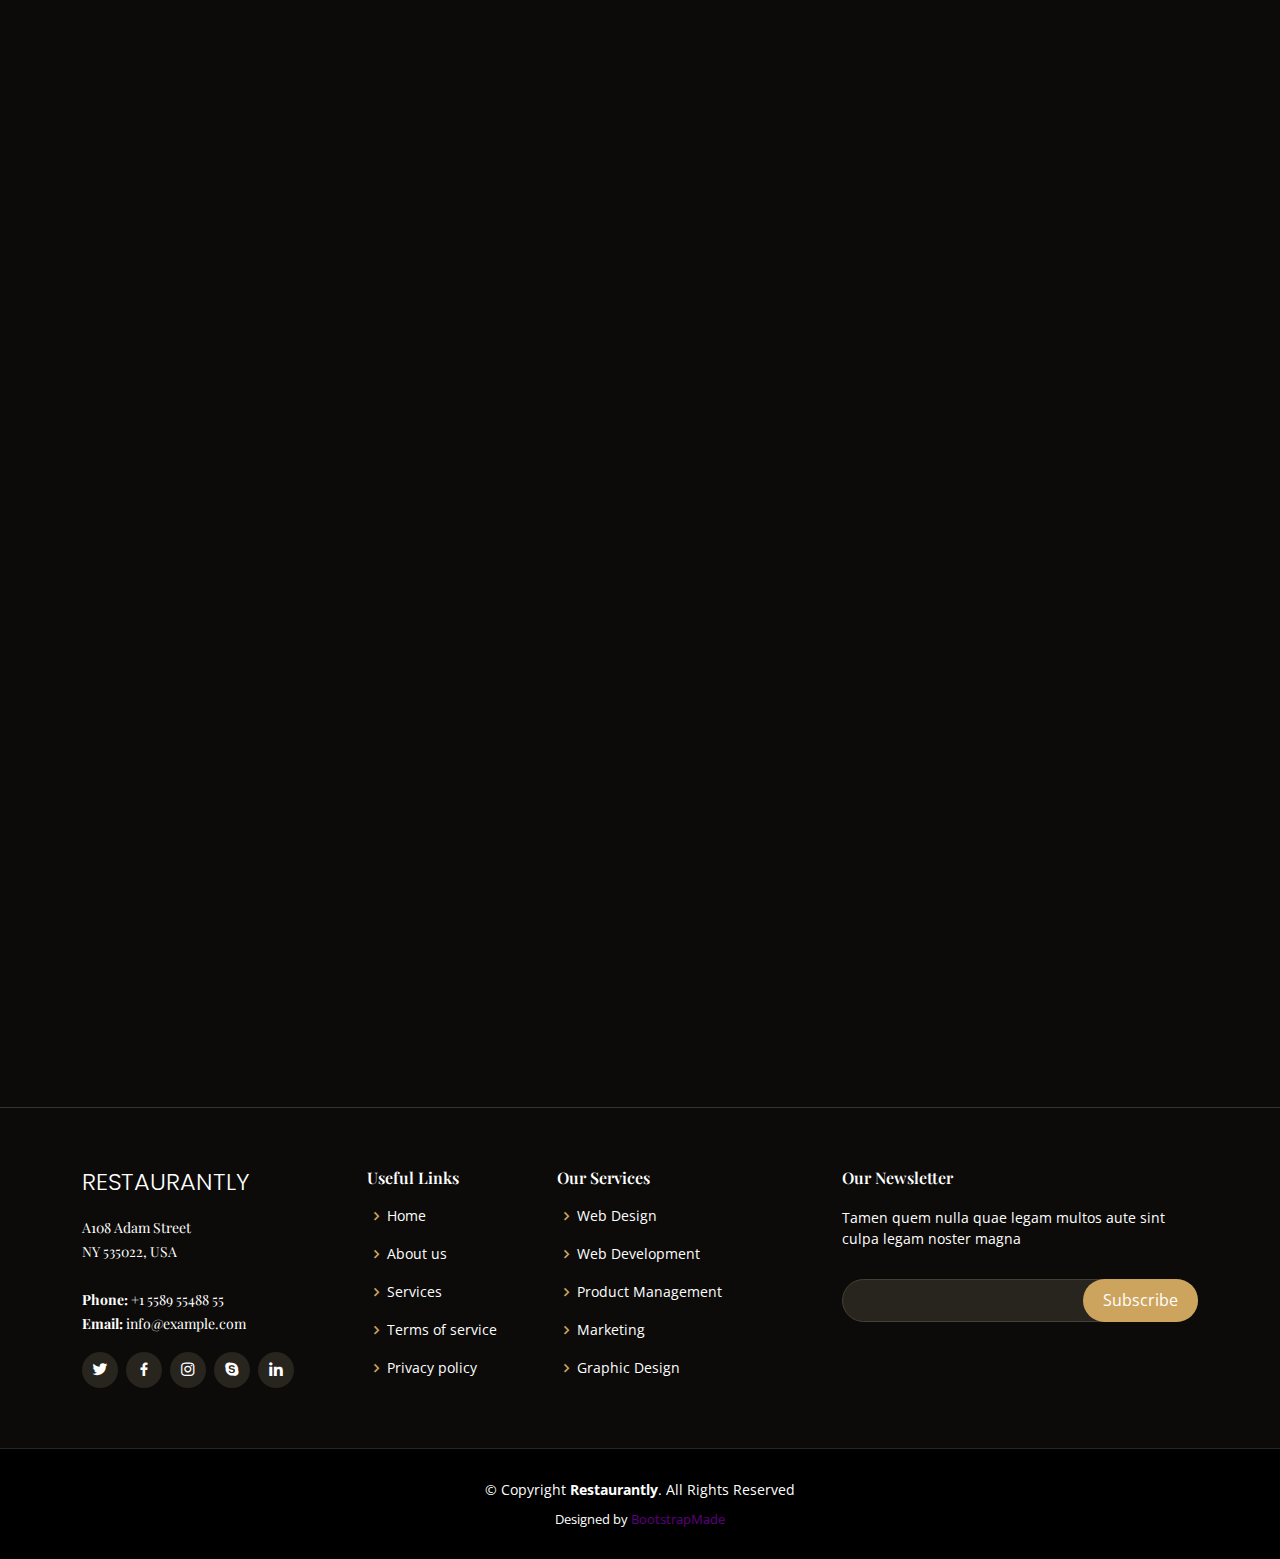
==== commit e26dc938: "logo4" ====
--- a/logo_1.html
+++ b/logo_1.html
@@ -71,7 +71,7 @@
           <li><a class="nav-link scrollto" href="./logo_1.html">로고_1</a></li>
           <li><a class="nav-link scrollto" href="./logo_2.html">로고_2</a></li>
           <li><a class="nav-link scrollto" href="./logo_3.html">로고_3</a></li>
-          <li><a class="nav-link scrollto" href="#events">Events</a></li>
+          <li><a class="nav-link scrollto" href="./logo_4.html">로고_4</a></li>
           <li><a class="nav-link scrollto" href="#chefs">Chefs</a></li>
           <li><a class="nav-link scrollto" href="#gallery">Gallery</a></li>
           <li class="dropdown"><a href="#"><span>Drop Down</span> <i class="bi bi-chevron-down"></i></a>
